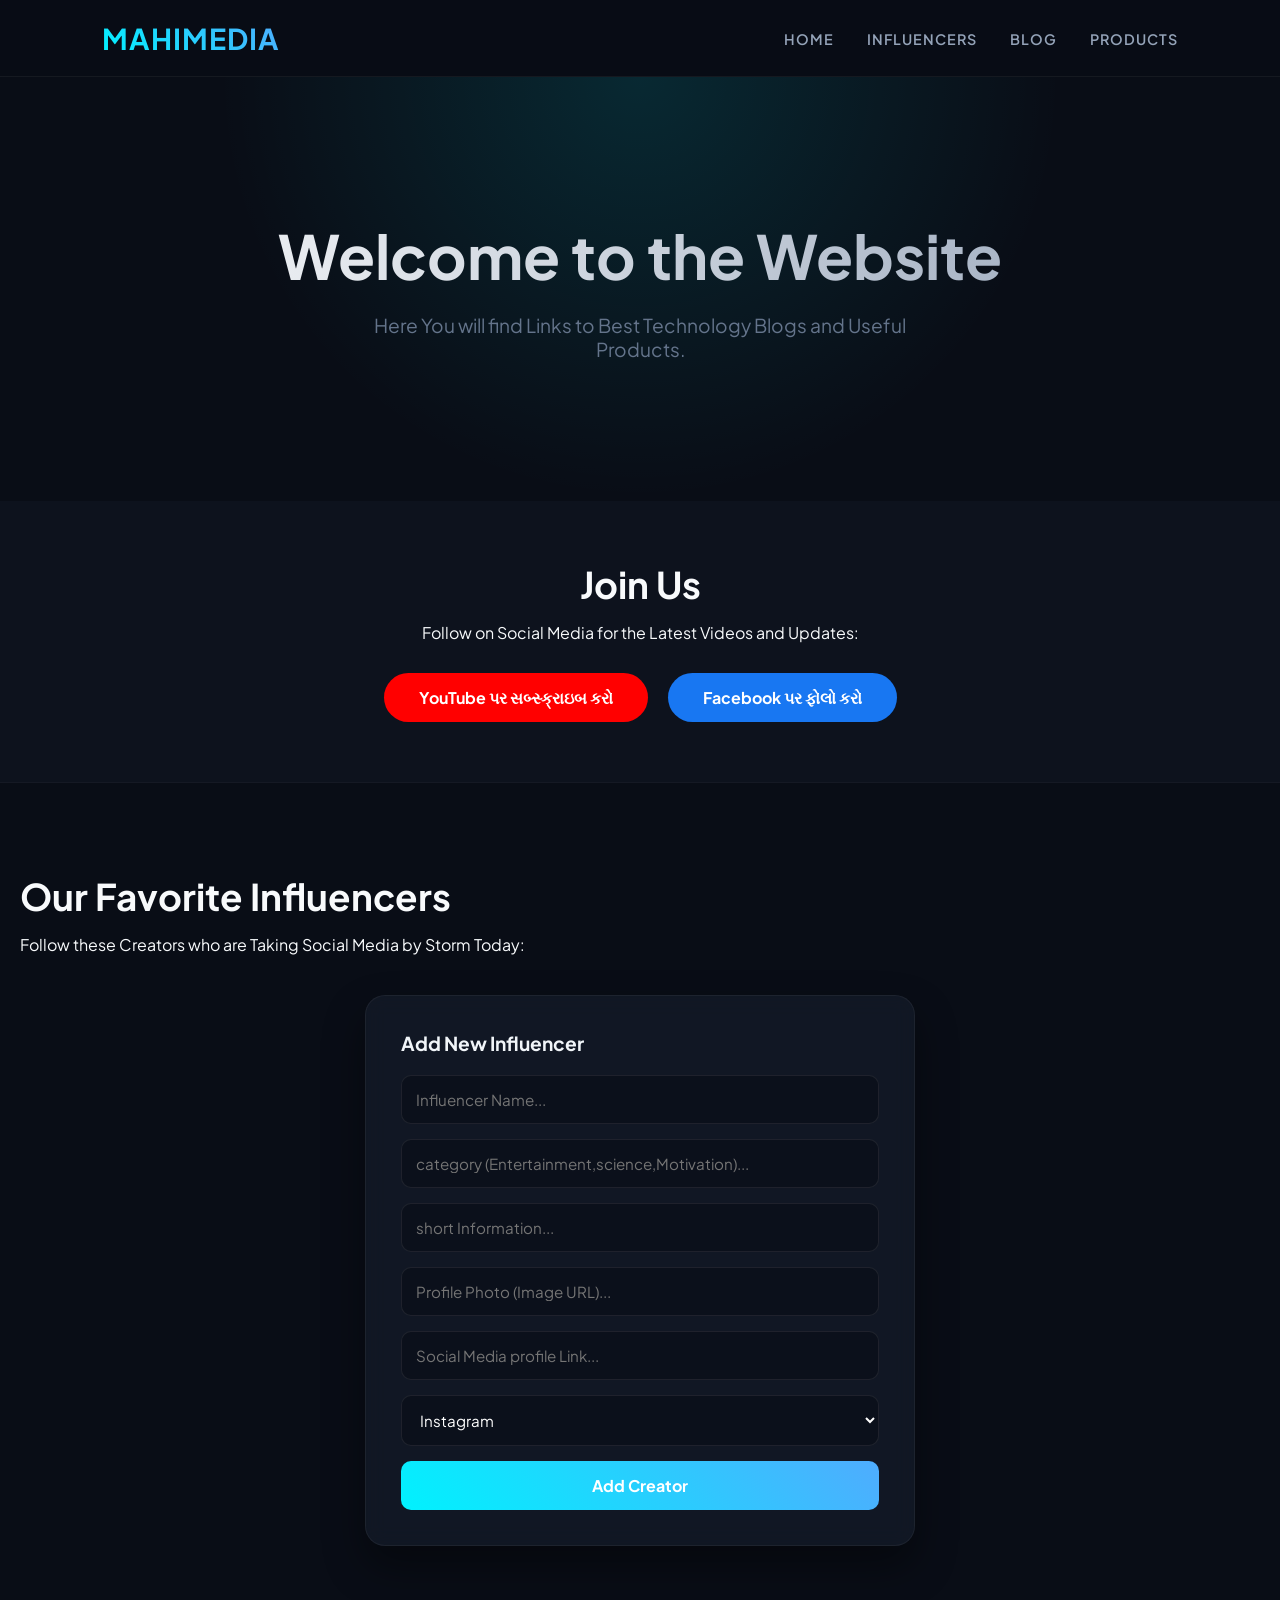
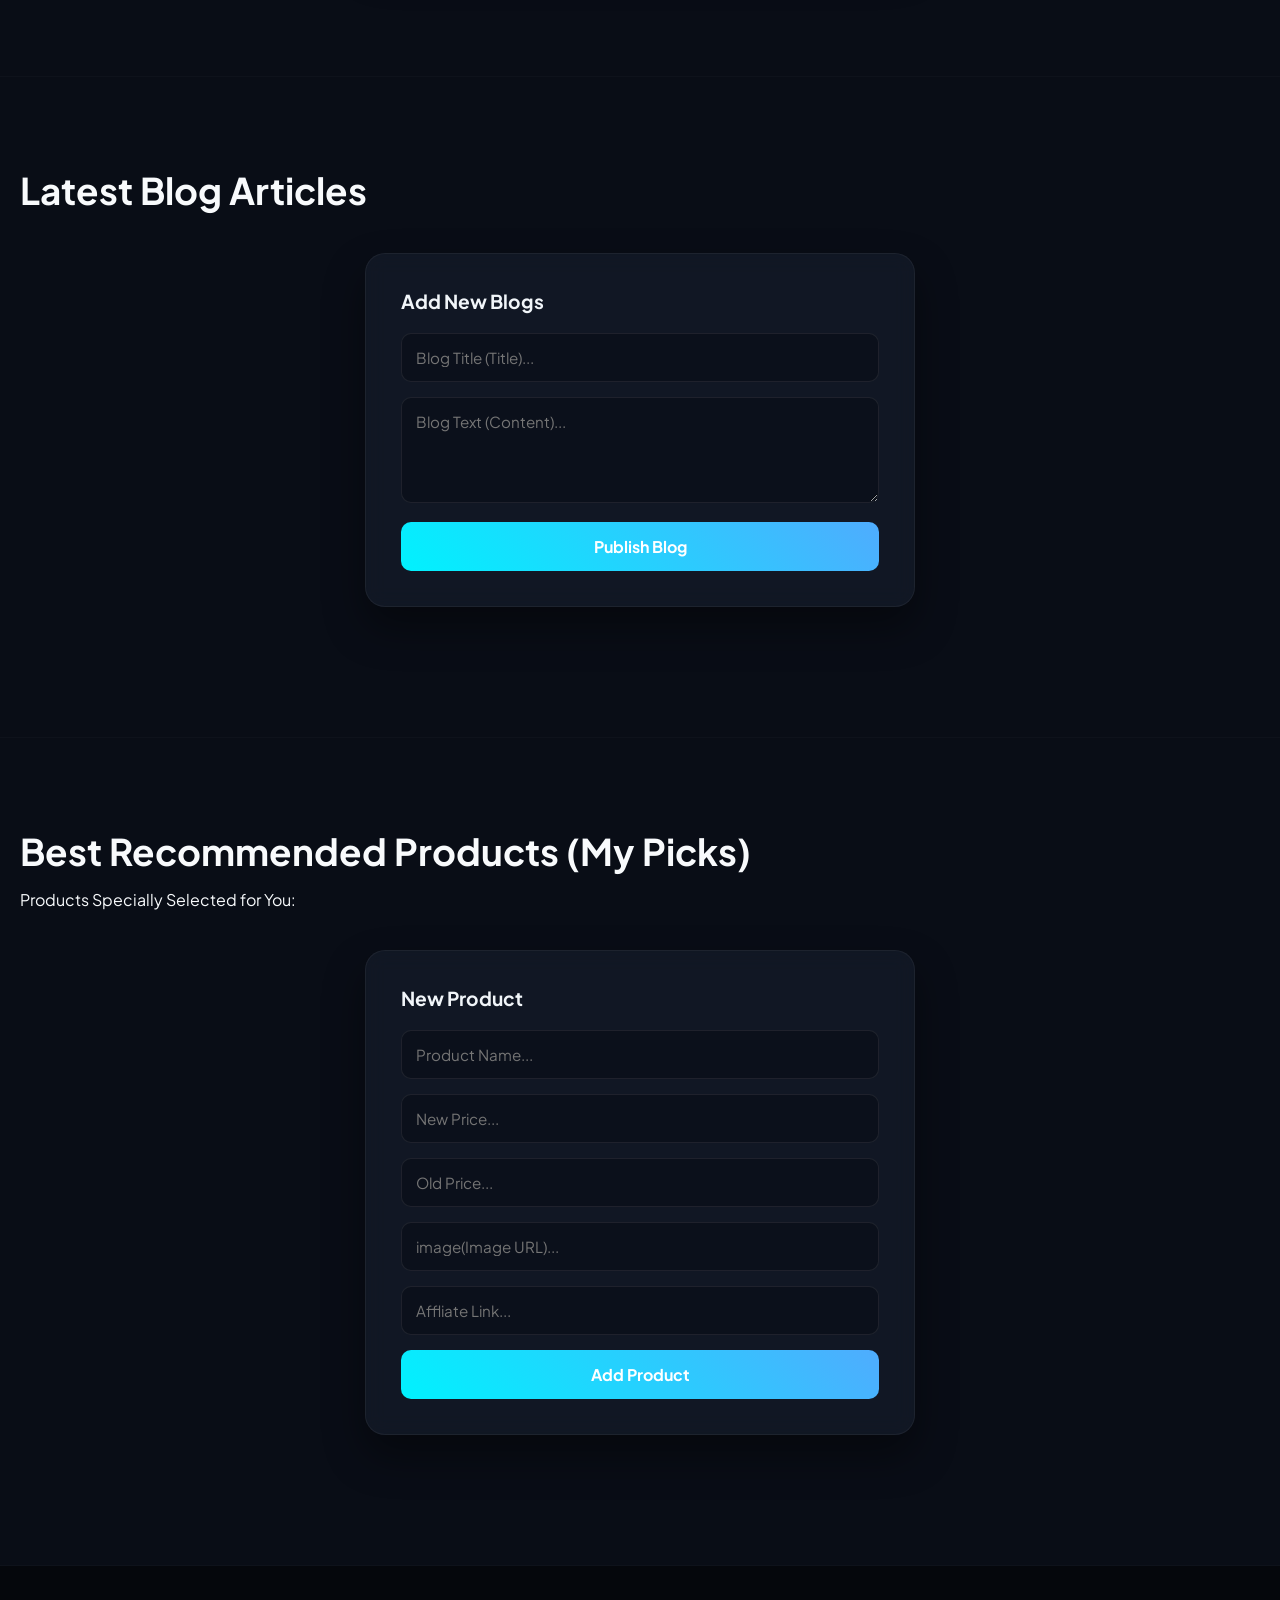
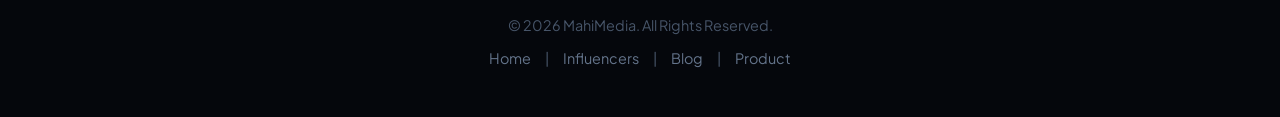
==== index.html @ 32a2e419 "Add files via upload" ====
<!DOCTYPE html>
<html lang="gu">
<head>
    <link rel="stylesheet" href="https://cdnjs.cloudflare.com/ajax/libs/font-awesome/6.4.0/css/all.min.css">
    <meta charset="UTF-8">
    <meta name="viewport" content="width=device-width, initial-scale=1.0">
    <title>My Blog and Affiliate Website</title>
    <link rel="stylesheet" href="style.css">
</head>
<body>

    <header>
        <div class="logo">MahiMedia</div>
        <nav>
            <a href="#home">HOME</a>
            <a href="#influencer-promo">INFLUENCERS</a> <a href="#blog">BLOG</a>
            <a href="#shop">PRODUCTS</a>
        </nav>
    </header>

     <section id="home" class="hero">
        <h1>Welcome to the Website</h1>
        <p>Here You will find Links to Best Technology Blogs and Useful Products.</p>
    </section>
    <section class="social-section">
        <h2>Join Us</h2>
        <p>Follow on Social Media for the Latest Videos and Updates:</p>
        <div class="social-buttons">
            <a href="https://youtube.com/@mood_with_mk?si=BLKP-cUsTm4mj9eR" target="_blank" class="btn youtube-btn">YouTube પર સબ્સ્ક્રાઇબ કરો</a>
            <a href="https://www.facebook.com/share/1FyFS4cXS8/" target="_blank" class="btn fb-btn">Facebook પર ફોલો કરો</a>
        </div>
    </section>
    <section id="influencer-promo" class="influencer-section">
        <h2>Our Favorite Influencers</h2>
        <p>Follow these Creators who are Taking Social Media by Storm Today:</p>

        <div class="admin-panel">
            <h3>Add New Influencer</h3>
            <input type="text" id="infName" placeholder="Influencer Name...">
            <input type="text" id="infCategory" placeholder="category (Entertainment,science,Motivation)...">
            <input type="text" id="infBio" placeholder="short Information...">
            <input type="text" id="infImg" placeholder="Profile Photo (Image URL)...">
            <input type="text" id="infLink" placeholder="Social Media profile Link...">
            <select id="infPlatform">
                <option value="insta">Instagram</option>
                <option value="youtube">YouTube</option>
                <option value="facebook">Facebook</option>
            </select>
            <button onclick="addNewInfluencer()" class="publish-btn" style="background-color: #9b59b6;">Add Creator</button>
        </div>

        <div class="influencer-grid" id="influencerContainer"></div>
    </section>

    <section id="blog" class="blog-section">
        <h2>Latest Blog Articles</h2>
        
        <div class="admin-panel">
            <h3>Add New Blogs</h3>
            <input type="text" id="blogTitle" placeholder="Blog Title (Title)...">
            <textarea id="blogDesc" rows="4" placeholder="Blog Text (Content)..."></textarea>
            <button onclick="addNewBlog()" class="publish-btn">Publish Blog</button>
        </div>

        <div class="blog-container" id="blogContainer">
            </div>
    </section>

    <script src="script.js"></script>
    <section id="shop" class="products-section">
        <h2>Best Recommended Products (My Picks)</h2>
        <p>Products Specially Selected for You:</p>

        <div class="admin-panel">
            <h3>New Product</h3>
            <input type="text" id="prodTitle" placeholder="Product Name...">
            <input type="text" id="prodPrice" placeholder="New Price...">
            <input type="text" id="prodOldPrice" placeholder="Old Price...">
            <input type="text" id="prodImg" placeholder="image(Image URL)...">
            <input type="text" id="prodLink" placeholder="Affliate Link...">
            <button onclick="addNewProduct()" class="publish-btn" style="background-color: #ff9900;">Add Product</button>
        </div>

        <div class="products-grid" id="productsContainer">
            </div>
    </section>
    <footer>
        <p>&copy; 2026 MahiMedia. All Rights Reserved.</p>
        <div class="footer-links">
            <a href="#home">Home</a> | 
            <a href="#influencer-promo">Influencers</a> | <a href="#blog">Blog</a> | 
            <a href="#shop">Product</a>
        </div>
    </footer>

</body>
</html>
---- style.css ----
/* --- ગુગલ ફોન્ટ્સ અને બેઝિક સેટિંગ્સ --- */
@import url('https://fonts.googleapis.com/css2?family=Plus+Jakarta+Sans:wght@300;400;600;700&display=swap');

* {
    margin: 0;
    padding: 0;
    box-sizing: border-box;
    font-family: 'Plus Jakarta Sans', 'Segoe UI', sans-serif;
    scroll-behavior: smooth;
}

body {
    background: #090d16; /* સુપર ડાર્ક પ્રીમિયમ બેકગ્રાઉન્ડ */
    color: #f8fafc;
    overflow-x: hidden;
}

/* --- પ્રીમિયમ ગ્લાસ નેવિગેશન બાર --- */
header {
    display: flex;
    justify-content: space-between;
    align-items: center;
    padding: 20px 8%;
    position: sticky;
    top: 0;
    z-index: 1000;
    background: rgba(9, 13, 22, 0.7);
    backdrop-filter: blur(15px);
    border-bottom: 1px solid rgba(255, 255, 255, 0.05);
}

.logo {
    font-size: 1.8rem;
    font-weight: 700;
    background: linear-gradient(45deg, #00f2fe, #4facfe);
    -webkit-background-clip: text;
    -webkit-text-fill-color: transparent;
    text-transform: uppercase;
    letter-spacing: 1px;
}

nav a {
    color: #94a3b8;
    text-decoration: none;
    font-weight: 600;
    margin-left: 30px;
    font-size: 0.9rem;
    transition: all 0.3s ease;
    letter-spacing: 1px;
}

nav a:hover {
    color: #00f2fe;
    text-shadow: 0 0 10px rgba(0, 242, 254, 0.6);
}

/* --- એક્સ્ટ્રા ઓર્ડિનરી હીરો સેક્શન --- */
.hero {
    padding: 140px 20px;
    text-align: center;
    background: radial-gradient(circle at top, rgba(0, 242, 254, 0.12), transparent 55%);
}

.hero h1 {
    font-size: 3.8rem;
    font-weight: 700;
    margin-bottom: 20px;
    background: linear-gradient(to right, #ffffff, #94a3b8);
    -webkit-background-clip: text;
    -webkit-text-fill-color: transparent;
}

.hero p {
    font-size: 1.2rem;
    color: #64748b;
    max-width: 600px;
    margin: 0 auto;
}

/* --- સોશિયલ સેક્શન અને બટન્સ --- */
.social-section {
    padding: 60px 20px;
    text-align: center;
    background: rgba(30, 41, 59, 0.2);
    border-bottom: 1px solid rgba(255, 255, 255, 0.03);
}

.social-section h2, .influencer-section h2, .blog-section h2, .products-section h2 {
    font-size: 2.3rem;
    margin-bottom: 15px;
    font-weight: 700;
}

.social-buttons {
    display: flex;
    justify-content: center;
    gap: 20px;
    margin-top: 30px;
}

.btn {
    padding: 14px 35px;
    border-radius: 50px;
    text-decoration: none;
    font-weight: 700;
    transition: all 0.3s cubic-bezier(0.175, 0.885, 0.32, 1.275);
}

.youtube-btn { background: #ff0000; color: white; }
.youtube-btn:hover { transform: translateY(-4px); box-shadow: 0 10px 25px rgba(255, 0, 0, 0.4); }

.fb-btn { background: #1877f2; color: white; }
.fb-btn:hover { transform: translateY(-4px); box-shadow: 0 10px 25px rgba(24, 119, 242, 0.4); }

/* --- ગ્લાસમોરફિક એડમિન પેનલ (Forms) --- */
.admin-panel {
    background: rgba(30, 41, 59, 0.4);
    border: 1px solid rgba(255, 255, 255, 0.05);
    backdrop-filter: blur(10px);
    border-radius: 20px;
    padding: 35px;
    max-width: 550px;
    margin: 40px auto;
    text-align: left;
    box-shadow: 0 20px 40px rgba(0,0,0,0.4);
}

.admin-panel h3 { margin-bottom: 20px; color: #f1f5f9; font-size: 1.2rem; }

.admin-panel input, .admin-panel textarea, .admin-panel select {
    width: 100%;
    padding: 14px;
    margin-bottom: 15px;
    background: rgba(9, 13, 22, 0.6);
    border: 1px solid rgba(255, 255, 255, 0.08);
    border-radius: 10px;
    color: white;
    font-size: 0.95rem;
    outline: none;
    transition: all 0.3s;
}

.admin-panel input:focus, .admin-panel textarea:focus, .admin-panel select:focus {
    border-color: #00f2fe;
    box-shadow: 0 0 10px rgba(0, 242, 254, 0.2);
}

.publish-btn {
    width: 100%;
    padding: 14px;
    border: none;
    border-radius: 10px;
    color: white;
    font-size: 1rem;
    font-weight: 700;
    cursor: pointer;
    transition: all 0.3s;
    background: linear-gradient(45deg, #00f2fe, #4facfe);
}
.publish-btn:hover { transform: translateY(-2px); box-shadow: 0 5px 15px rgba(0, 242, 254, 0.4); }

/* --- ગ્રીડ લેઆઉટ (Containers) --- */
.blog-container, .products-grid, .influencer-grid {
    display: grid;
    grid-template-columns: repeat(auto-fit, minmax(300px, 1fr));
    gap: 30px;
    max-width: 1200px;
    margin: 40px auto 0;
    padding: 0 20px;
}

/* --- કાર્ડ્સ પ્રીમિયમ ડિઝાઇન --- */
.blog-card, .product-card, .influencer-card {
    background: rgba(30, 41, 59, 0.25);
    border: 1px solid rgba(255, 255, 255, 0.05);
    border-radius: 24px;
    padding: 30px;
    position: relative;
    transition: all 0.4s cubic-bezier(0.165, 0.84, 0.44, 1);
}

.blog-card:hover, .product-card:hover, .influencer-card:hover {
    transform: translateY(-8px);
    background: rgba(30, 41, 59, 0.5);
    border-color: rgba(0, 242, 254, 0.3);
    box-shadow: 0 30px 40px rgba(0, 0, 0, 0.5);
}

/* --- ઇમેજીસ સેટિંગ્સ --- */
.prod-img-box, .inf-img-box {
    width: 100%;
    height: 200px;
    border-radius: 16px;
    overflow: hidden;
    margin-bottom: 20px;
}

.prod-img-box img, .inf-img-box img {
    width: 100%;
    height: 100%;
    object-fit: cover;
    transition: transform 0.5s ease;
}

.product-card:hover .prod-img-box img, .influencer-card:hover .inf-img-box img {
    transform: scale(1.06);
}

/* ગોળ પ્રોફાઇલ ફોટો (ખાસ ઇન્ફ્લુએન્સર કાર્ડ માટે) */
.influencer-card { text-align: center; }
.influencer-card .inf-img-box {
    width: 110px;
    height: 110px;
    border-radius: 50%;
    margin: 0 auto 15px;
    border: 3px solid rgba(0, 242, 254, 0.4);
}

/* કેટેગરી બેજ */
.inf-badge {
    display: inline-block;
    font-size: 0.75rem;
    background: rgba(0, 242, 254, 0.1);
    color: #00f2fe;
    padding: 4px 14px;
    border-radius: 20px;
    font-weight: 600;
    margin-bottom: 12px;
}

/* પ્રાઇસ અને લિંક બટન્સ */
.price-container { margin: 15px 0; font-size: 1.2rem; }
.new-price { color: #00f2fe; font-weight: 700; margin-right: 10px; }
.old-price { color: #64748b; text-decoration: line-through; font-size: 0.95rem; }

.buy-btn, .follow-btn {
    display: block;
    text-align: center;
    padding: 12px;
    border-radius: 10px;
    color: white;
    text-decoration: none;
    font-weight: 700;
    transition: all 0.3s;
}
.buy-btn { background: linear-gradient(45deg, #ff9900, #ff5500); }
.buy-btn:hover { opacity: 0.9; box-shadow: 0 5px 15px rgba(255, 85, 0, 0.3); }

.btn-insta { background: linear-gradient(45deg, #f09433, #e6683c, #dc2743); }
.btn-youtube { background: #ff0000; }
.btn-facebook { background: #1877f2; }
.follow-btn:hover { opacity: 0.9; transform: scale(1.02); }

/* પ્રીમિયમ લાલ ડીલીટ બટન */
.delete-btn {
    position: absolute;
    top: 15px;
    right: 15px;
    background: rgba(239, 68, 68, 0.15);
    color: #ef4444;
    border: 1px solid rgba(239, 68, 68, 0.3);
    border-radius: 50%;
    width: 28px;
    height: 28px;
    cursor: pointer;
    font-weight: bold;
    transition: all 0.3s;
}
.delete-btn:hover { background: #ef4444; color: white; }

/* સેક્શન વાઇઝ પેડિંગ */
.blog-section, .influencer-section, .products-section {
    padding: 90px 20px;
    border-bottom: 1px solid rgba(255, 255, 255, 0.02);
}

/* --- મોર્ડન ફૂટર --- */
footer {
    padding: 50px 20px;
    text-align: center;
    background: #05070c;
    color: #475569;
    font-size: 0.9rem;
}
.footer-links { margin-top: 15px; }
.footer-links a { color: #64748b; text-decoration: none; margin: 0 12px; }
.footer-links a:hover { color: #00f2fe; }
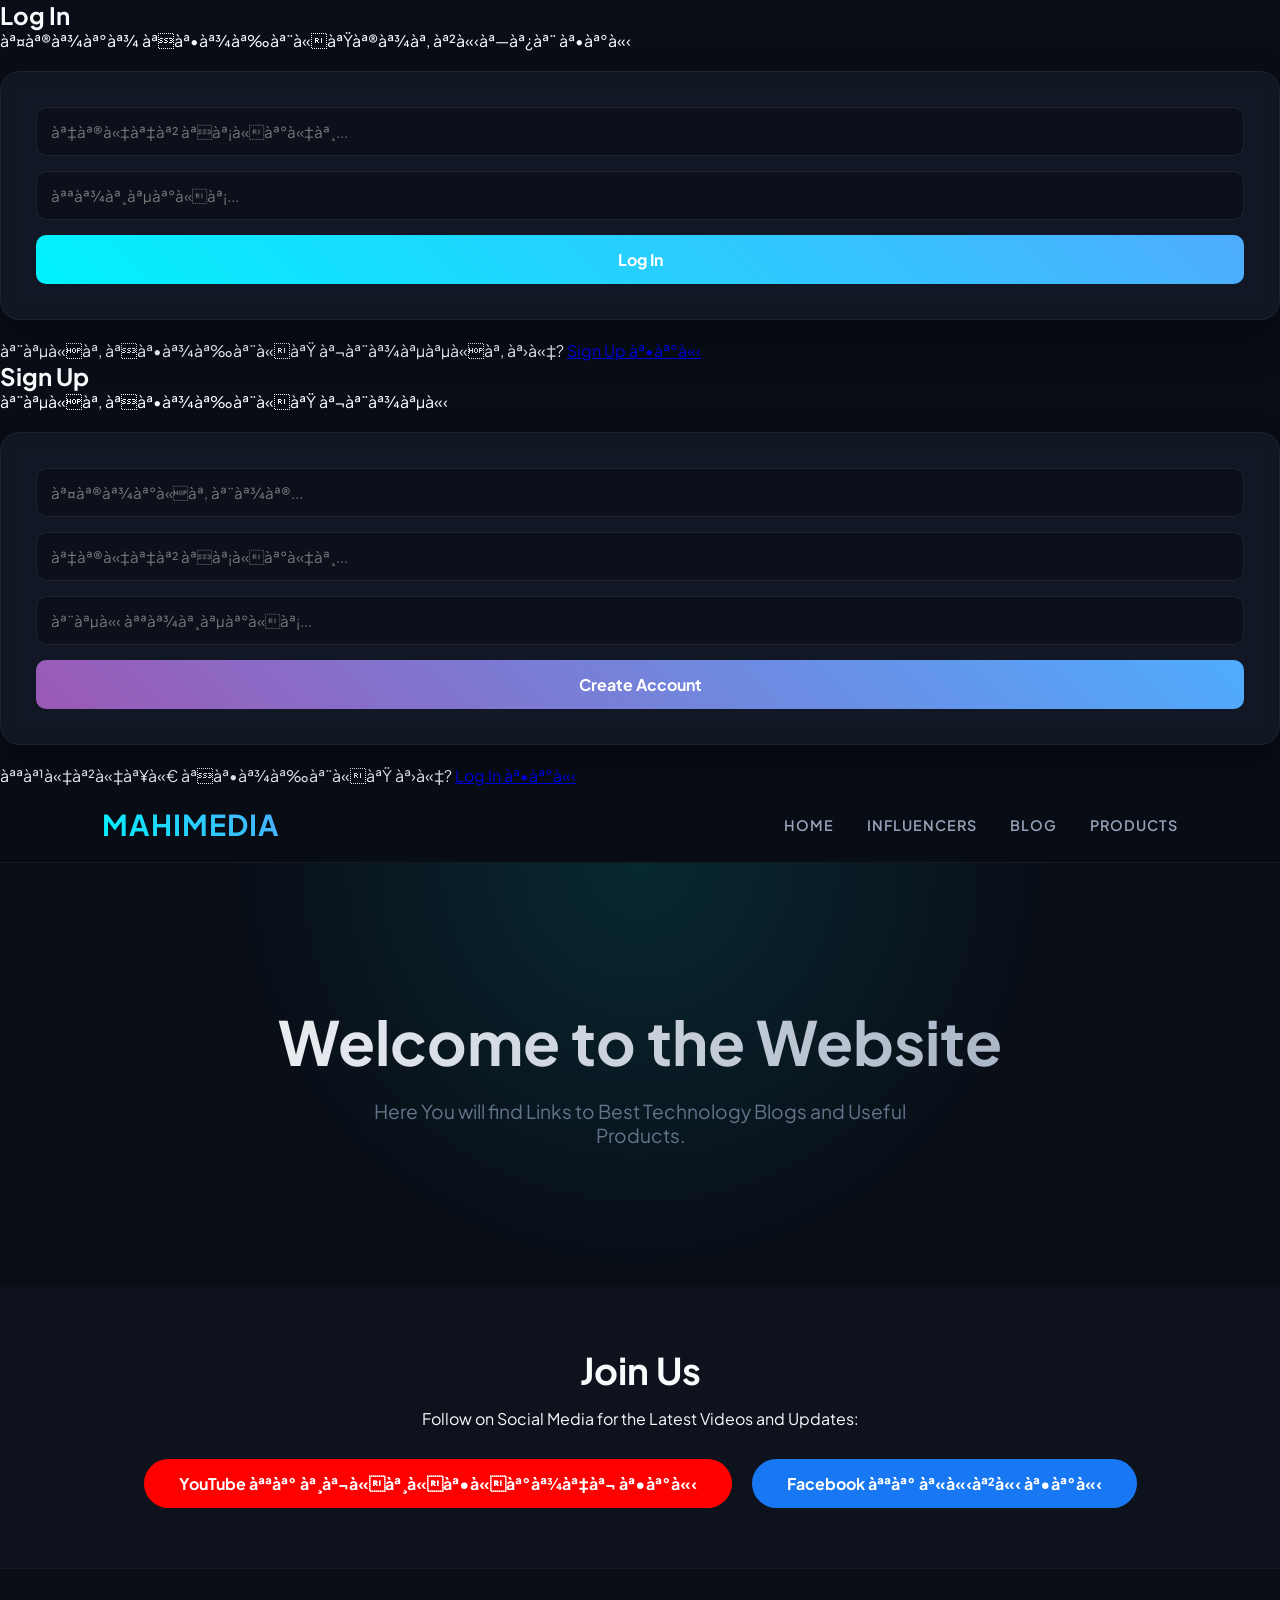
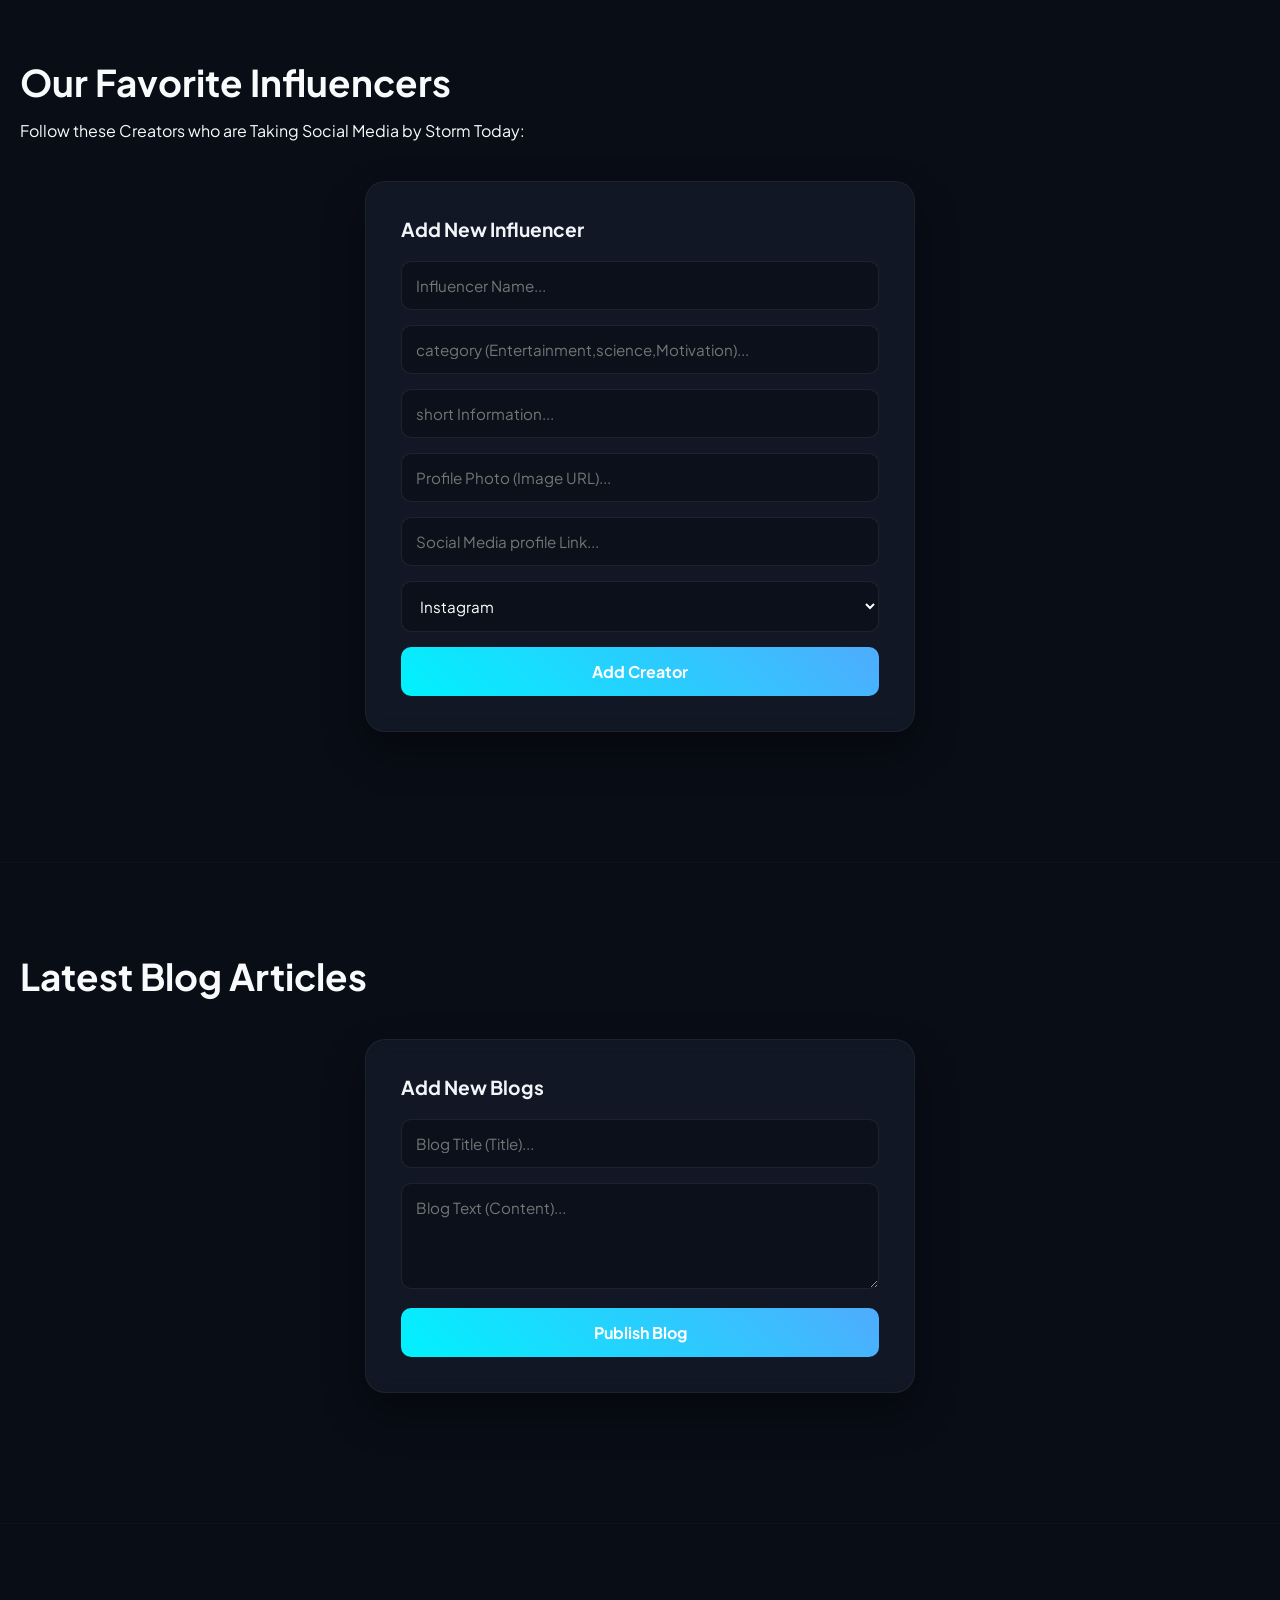
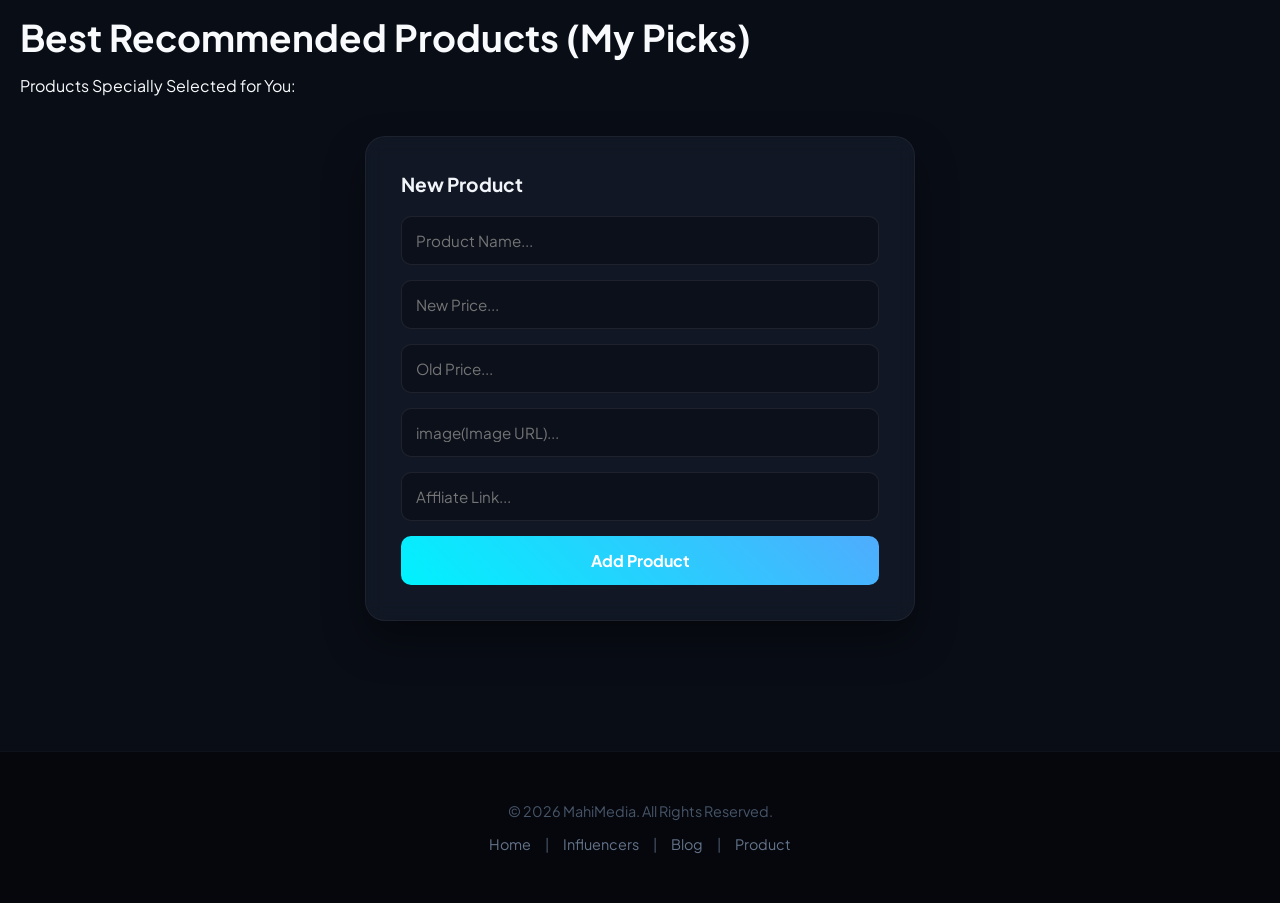
==== commit 2b424625: "index.html" ====
--- a/index.html
+++ b/index.html
@@ -1,6 +1,30 @@
 <!DOCTYPE html>
 <html lang="gu">
 <head>
+    <section id="auth-section" class="auth-section">
+    <div class="auth-container" id="loginFormContainer">
+        <h2>Log In</h2>
+        <p>તમારા એકાઉન્ટમાં લોગિન કરો</p>
+        <div class="admin-panel" style="margin: 20px 0; max-width: 100%;">
+            <input type="email" id="loginEmail" placeholder="ઇમેઇલ એડ્રેસ..." required>
+            <input type="password" id="loginPassword" placeholder="પાસવર્ડ..." required>
+            <button onclick="handleLogin()" class="publish-btn">Log In</button>
+        </div>
+        <p class="auth-switch">નવું એકાઉન્ટ બનાવવું છે? <a href="javascript:void(0)" onclick="toggleAuthForm()">Sign Up કરો</a></p>
+    </div>
+
+    <div class="auth-container hidden" id="signupFormContainer">
+        <h2>Sign Up</h2>
+        <p>નવું એકાઉન્ટ બનાવો</p>
+        <div class="admin-panel" style="margin: 20px 0; max-width: 100%;">
+            <input type="text" id="signupName" placeholder="તમારું નામ...">
+            <input type="email" id="signupEmail" placeholder="ઇમેઇલ એડ્રેસ..." required>
+            <input type="password" id="signupPassword" placeholder="નવો પાસવર્ડ..." required>
+            <button onclick="handleSignup()" class="publish-btn" style="background: linear-gradient(45deg, #9b59b6, #4facfe);">Create Account</button>
+        </div>
+        <p class="auth-switch">પહેલેથી એકાઉન્ટ છે? <a href="javascript:void(0)" onclick="toggleAuthForm()">Log In કરો</a></p>
+    </div>
+    </section>
     <link rel="stylesheet" href="https://cdnjs.cloudflare.com/ajax/libs/font-awesome/6.4.0/css/all.min.css">
     <meta charset="UTF-8">
     <meta name="viewport" content="width=device-width, initial-scale=1.0">
@@ -94,4 +118,4 @@
     </footer>
 
 </body>
-</html>+</html>
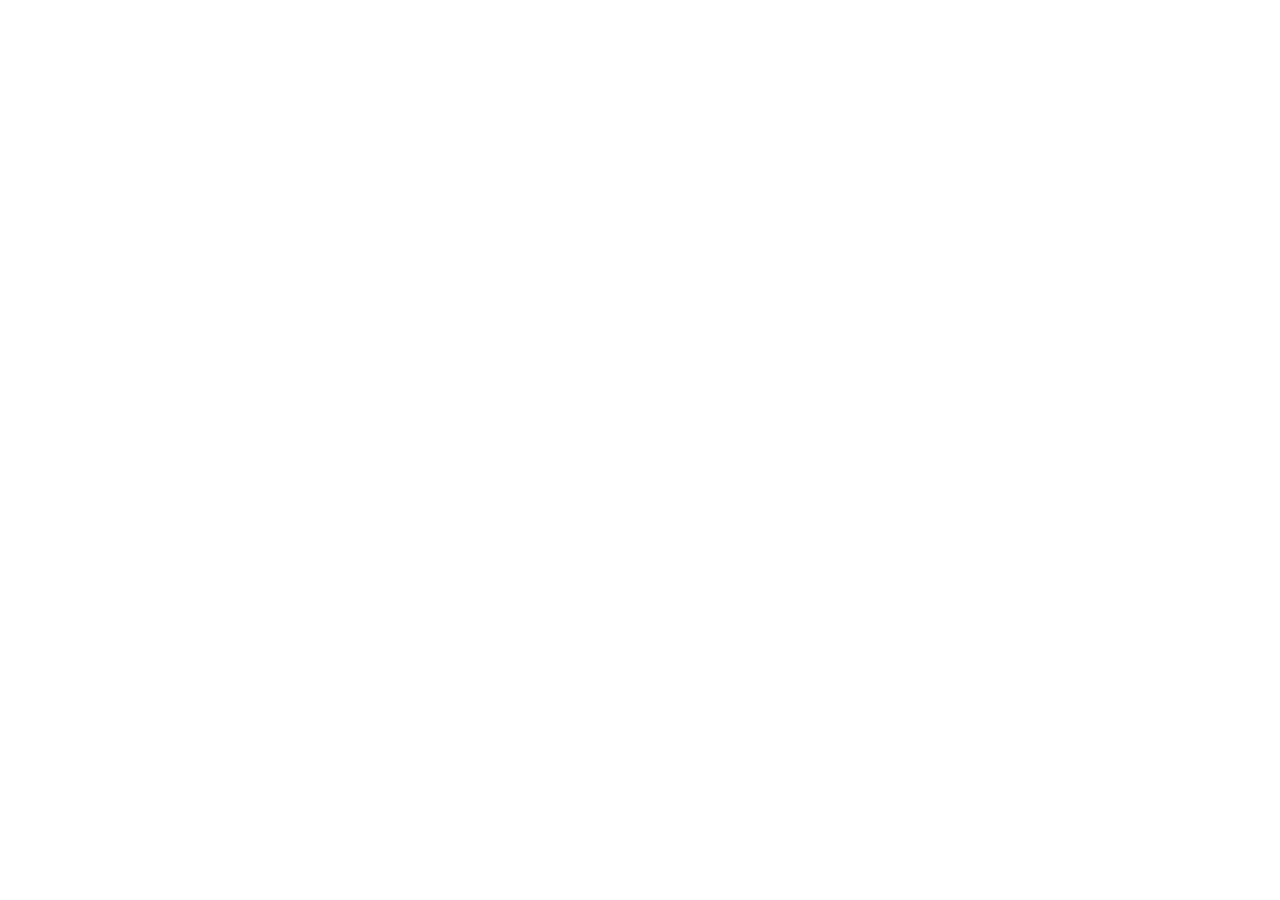
==== commit fd27d6cd: "Add files via upload" ====
--- a/index.html
+++ b/index.html
@@ -1,35 +1,42 @@
 <!DOCTYPE html>
 <html lang="gu">
 <head>
-    <section id="auth-section" class="auth-section">
-    <div class="auth-container" id="loginFormContainer">
-        <h2>Log In</h2>
-        <p>તમારા એકાઉન્ટમાં લોગિન કરો</p>
-        <div class="admin-panel" style="margin: 20px 0; max-width: 100%;">
-            <input type="email" id="loginEmail" placeholder="ઇમેઇલ એડ્રેસ..." required>
-            <input type="password" id="loginPassword" placeholder="પાસવર્ડ..." required>
-            <button onclick="handleLogin()" class="publish-btn">Log In</button>
-        </div>
-        <p class="auth-switch">નવું એકાઉન્ટ બનાવવું છે? <a href="javascript:void(0)" onclick="toggleAuthForm()">Sign Up કરો</a></p>
-    </div>
-
-    <div class="auth-container hidden" id="signupFormContainer">
-        <h2>Sign Up</h2>
-        <p>નવું એકાઉન્ટ બનાવો</p>
-        <div class="admin-panel" style="margin: 20px 0; max-width: 100%;">
-            <input type="text" id="signupName" placeholder="તમારું નામ...">
-            <input type="email" id="signupEmail" placeholder="ઇમેઇલ એડ્રેસ..." required>
-            <input type="password" id="signupPassword" placeholder="નવો પાસવર્ડ..." required>
-            <button onclick="handleSignup()" class="publish-btn" style="background: linear-gradient(45deg, #9b59b6, #4facfe);">Create Account</button>
-        </div>
-        <p class="auth-switch">પહેલેથી એકાઉન્ટ છે? <a href="javascript:void(0)" onclick="toggleAuthForm()">Log In કરો</a></p>
-    </div>
-    </section>
     <link rel="stylesheet" href="https://cdnjs.cloudflare.com/ajax/libs/font-awesome/6.4.0/css/all.min.css">
     <meta charset="UTF-8">
     <meta name="viewport" content="width=device-width, initial-scale=1.0">
     <title>My Blog and Affiliate Website</title>
     <link rel="stylesheet" href="style.css">
+    <style>
+    body { display: none; } 
+</style>
+
+<script src="https://www.gstatic.com/firebasejs/8.10.0/firebase-app.js"></script>
+<script src="https://www.gstatic.com/firebasejs/8.10.0/firebase-auth.js"></script>
+
+<script>
+  // ⚠️ તમારો Firebase કોડ અહીં પણ પેસ્ટ કરો
+  const firebaseConfig = {
+    apiKey: "AIzaSyBpebYhcGHdgthrLN7IGkT4LIu4QL0zZJA",
+    authDomain: "mahimedia-f991c.firebaseapp.com",
+    projectId: "mahimedia-f991c",
+    storageBucket: "mahimedia-f991c.firebasestorage.app",
+    messagingSenderId: "543258433729",
+    appId: "1:543258433729:web:90981974940746207f1c40",
+    measurementId: "G-XGGQLZ1ZJ7"
+  };
+  firebase.initializeApp(firebaseConfig);
+
+  // લોગીન સ્ટેટસ ચેક કરવું
+  firebase.auth().onAuthStateChanged((user) => {
+    if (!user) {
+      // જો યુઝર લોગીન નથી, તો તેને લોગીન પેજ પર ધકેલો
+      window.location.href = "login.html";
+    } else {
+      // જો લોગીન છે, તો જ વેબસાઇટ બતાવો
+      document.body.style.display = "block";
+    }
+  });
+</script>
 </head>
 <body>
 
@@ -118,4 +125,4 @@
     </footer>
 
 </body>
-</html>
+</html>
